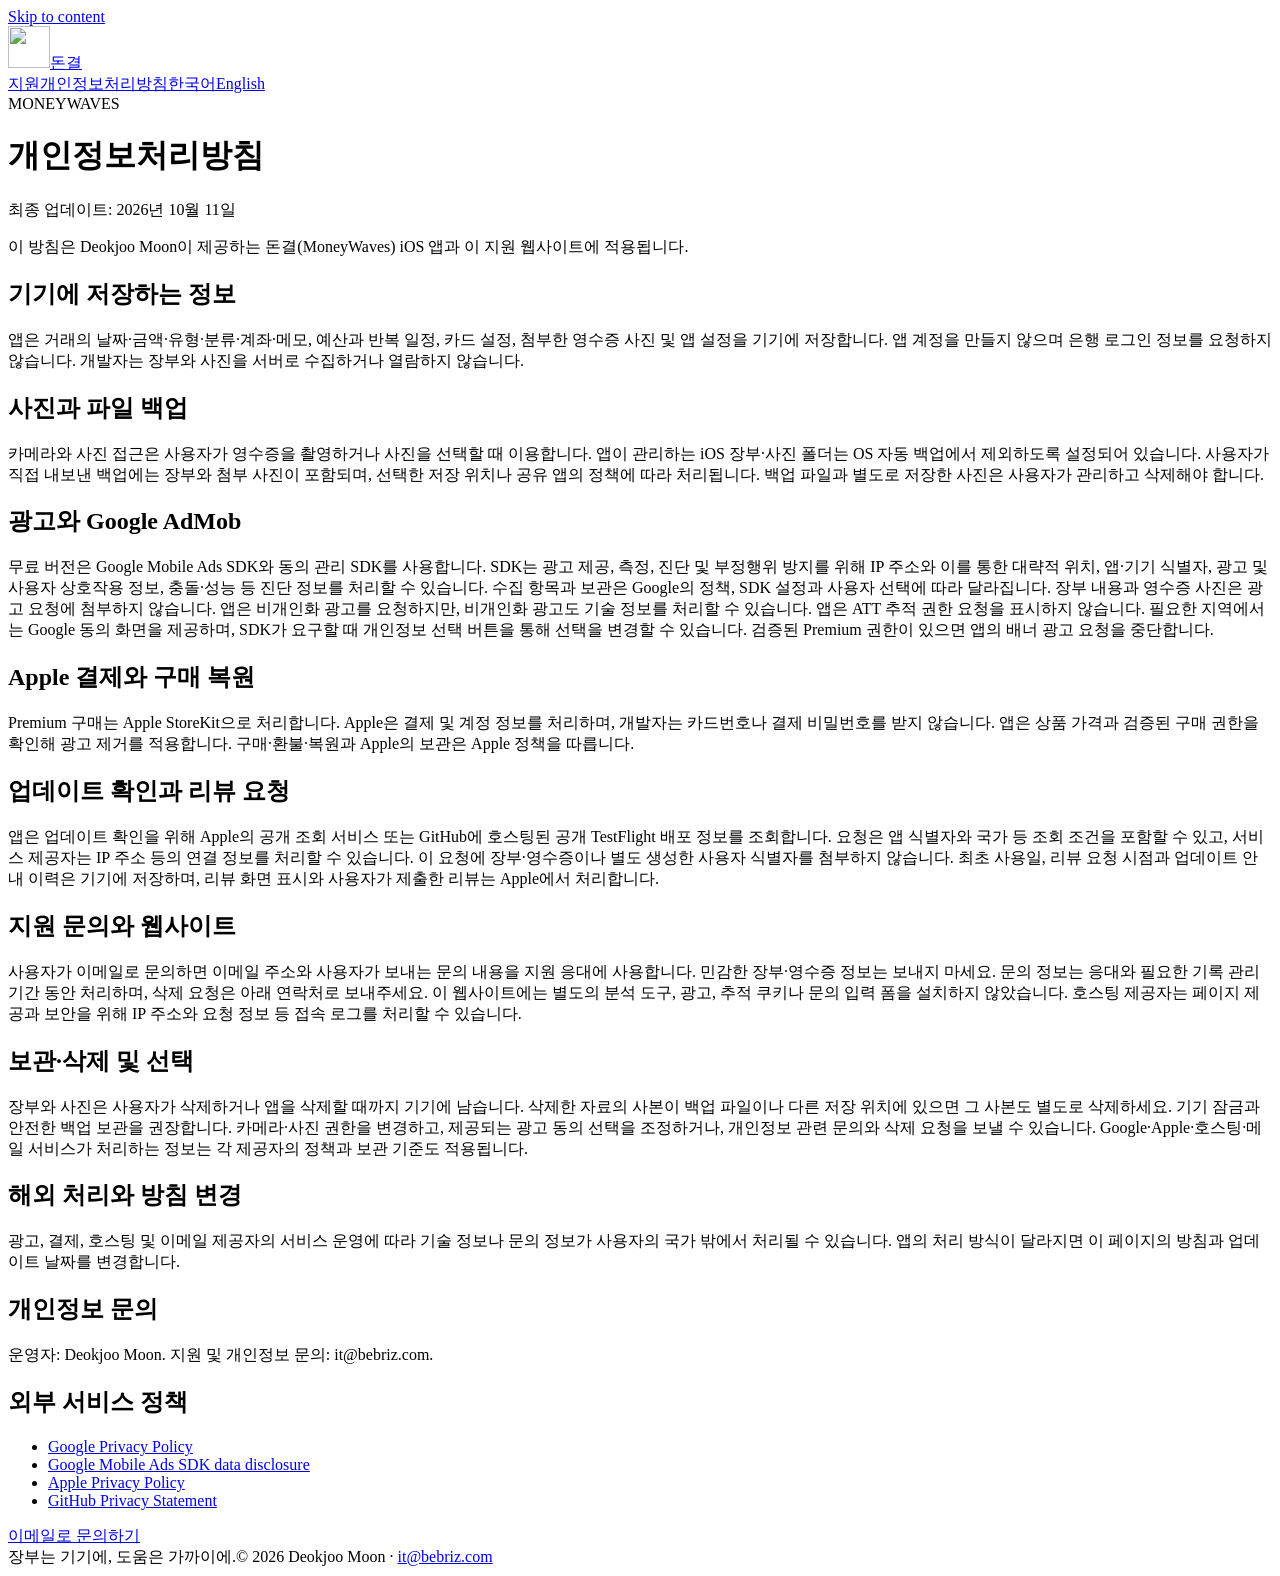
==== docs/ko/privacy/index.html @ d2e1796a "Publish MoneyWaves support and privacy pages" ====
<!doctype html><html lang="ko"><head><meta charset="utf-8"><meta name="viewport" content="width=device-width,initial-scale=1"><meta name="description" content="이 방침은 Deokjoo Moon이 제공하는 돈결(MoneyWaves) iOS 앱과 이 지원 웹사이트에 적용됩니다."><meta name="color-scheme" content="light"><title>돈결 · 개인정보처리방침</title><link rel="icon" href="/moneywaves-support/icon.png"><link rel="stylesheet" href="/moneywaves-support/style.css"></head><body><a class="skip" href="#main">Skip to content</a><header><a class="brand" href="/moneywaves-support/ko/support/"><img src="/moneywaves-support/icon.png" alt="" width="42" height="42">돈결</a><nav aria-label="Navigation"><a href="/moneywaves-support/ko/support/">지원</a><a href="/moneywaves-support/ko/privacy/">개인정보처리방침</a><span class="languages"><a href="/moneywaves-support/ko/privacy/" lang="ko" aria-current="page">한국어</a><a href="/moneywaves-support/en/privacy/" lang="en">English</a></span></nav></header><main id="main"><div class="eyebrow">MONEYWAVES</div><h1>개인정보처리방침</h1><article class="document"><p class="date">최종 업데이트: 2026년 10월 11일</p><p class="lead">이 방침은 Deokjoo Moon이 제공하는 돈결(MoneyWaves) iOS 앱과 이 지원 웹사이트에 적용됩니다.</p><section><h2>기기에 저장하는 정보</h2><p>앱은 거래의 날짜·금액·유형·분류·계좌·메모, 예산과 반복 일정, 카드 설정, 첨부한 영수증 사진 및 앱 설정을 기기에 저장합니다. 앱 계정을 만들지 않으며 은행 로그인 정보를 요청하지 않습니다. 개발자는 장부와 사진을 서버로 수집하거나 열람하지 않습니다.</p></section><section><h2>사진과 파일 백업</h2><p>카메라와 사진 접근은 사용자가 영수증을 촬영하거나 사진을 선택할 때 이용합니다. 앱이 관리하는 iOS 장부·사진 폴더는 OS 자동 백업에서 제외하도록 설정되어 있습니다. 사용자가 직접 내보낸 백업에는 장부와 첨부 사진이 포함되며, 선택한 저장 위치나 공유 앱의 정책에 따라 처리됩니다. 백업 파일과 별도로 저장한 사진은 사용자가 관리하고 삭제해야 합니다.</p></section><section><h2>광고와 Google AdMob</h2><p>무료 버전은 Google Mobile Ads SDK와 동의 관리 SDK를 사용합니다. SDK는 광고 제공, 측정, 진단 및 부정행위 방지를 위해 IP 주소와 이를 통한 대략적 위치, 앱·기기 식별자, 광고 및 사용자 상호작용 정보, 충돌·성능 등 진단 정보를 처리할 수 있습니다. 수집 항목과 보관은 Google의 정책, SDK 설정과 사용자 선택에 따라 달라집니다. 장부 내용과 영수증 사진은 광고 요청에 첨부하지 않습니다. 앱은 비개인화 광고를 요청하지만, 비개인화 광고도 기술 정보를 처리할 수 있습니다. 앱은 ATT 추적 권한 요청을 표시하지 않습니다. 필요한 지역에서는 Google 동의 화면을 제공하며, SDK가 요구할 때 개인정보 선택 버튼을 통해 선택을 변경할 수 있습니다. 검증된 Premium 권한이 있으면 앱의 배너 광고 요청을 중단합니다.</p></section><section><h2>Apple 결제와 구매 복원</h2><p>Premium 구매는 Apple StoreKit으로 처리합니다. Apple은 결제 및 계정 정보를 처리하며, 개발자는 카드번호나 결제 비밀번호를 받지 않습니다. 앱은 상품 가격과 검증된 구매 권한을 확인해 광고 제거를 적용합니다. 구매·환불·복원과 Apple의 보관은 Apple 정책을 따릅니다.</p></section><section><h2>업데이트 확인과 리뷰 요청</h2><p>앱은 업데이트 확인을 위해 Apple의 공개 조회 서비스 또는 GitHub에 호스팅된 공개 TestFlight 배포 정보를 조회합니다. 요청은 앱 식별자와 국가 등 조회 조건을 포함할 수 있고, 서비스 제공자는 IP 주소 등의 연결 정보를 처리할 수 있습니다. 이 요청에 장부·영수증이나 별도 생성한 사용자 식별자를 첨부하지 않습니다. 최초 사용일, 리뷰 요청 시점과 업데이트 안내 이력은 기기에 저장하며, 리뷰 화면 표시와 사용자가 제출한 리뷰는 Apple에서 처리합니다.</p></section><section><h2>지원 문의와 웹사이트</h2><p>사용자가 이메일로 문의하면 이메일 주소와 사용자가 보내는 문의 내용을 지원 응대에 사용합니다. 민감한 장부·영수증 정보는 보내지 마세요. 문의 정보는 응대와 필요한 기록 관리 기간 동안 처리하며, 삭제 요청은 아래 연락처로 보내주세요. 이 웹사이트에는 별도의 분석 도구, 광고, 추적 쿠키나 문의 입력 폼을 설치하지 않았습니다. 호스팅 제공자는 페이지 제공과 보안을 위해 IP 주소와 요청 정보 등 접속 로그를 처리할 수 있습니다.</p></section><section><h2>보관·삭제 및 선택</h2><p>장부와 사진은 사용자가 삭제하거나 앱을 삭제할 때까지 기기에 남습니다. 삭제한 자료의 사본이 백업 파일이나 다른 저장 위치에 있으면 그 사본도 별도로 삭제하세요. 기기 잠금과 안전한 백업 보관을 권장합니다. 카메라·사진 권한을 변경하고, 제공되는 광고 동의 선택을 조정하거나, 개인정보 관련 문의와 삭제 요청을 보낼 수 있습니다. Google·Apple·호스팅·메일 서비스가 처리하는 정보는 각 제공자의 정책과 보관 기준도 적용됩니다.</p></section><section><h2>해외 처리와 방침 변경</h2><p>광고, 결제, 호스팅 및 이메일 제공자의 서비스 운영에 따라 기술 정보나 문의 정보가 사용자의 국가 밖에서 처리될 수 있습니다. 앱의 처리 방식이 달라지면 이 페이지의 방침과 업데이트 날짜를 변경합니다.</p></section><section><h2>개인정보 문의</h2><p>운영자: Deokjoo Moon. 지원 및 개인정보 문의: it@bebriz.com.</p></section><h2>외부 서비스 정책</h2><ul><li><a href="https://policies.google.com/privacy">Google Privacy Policy</a></li><li><a href="https://developers.google.com/admob/ios/privacy/data-disclosure">Google Mobile Ads SDK data disclosure</a></li><li><a href="https://www.apple.com/legal/privacy/">Apple Privacy Policy</a></li><li><a href="https://docs.github.com/en/site-policy/privacy-policies/github-general-privacy-statement">GitHub Privacy Statement</a></li></ul><a class="button" href="mailto:it@bebriz.com">이메일로 문의하기</a></article></main><footer><span>장부는 기기에, 도움은 가까이에.</span><span>© 2026 Deokjoo Moon · <a href="mailto:it@bebriz.com">it@bebriz.com</a></span></footer></body></html>
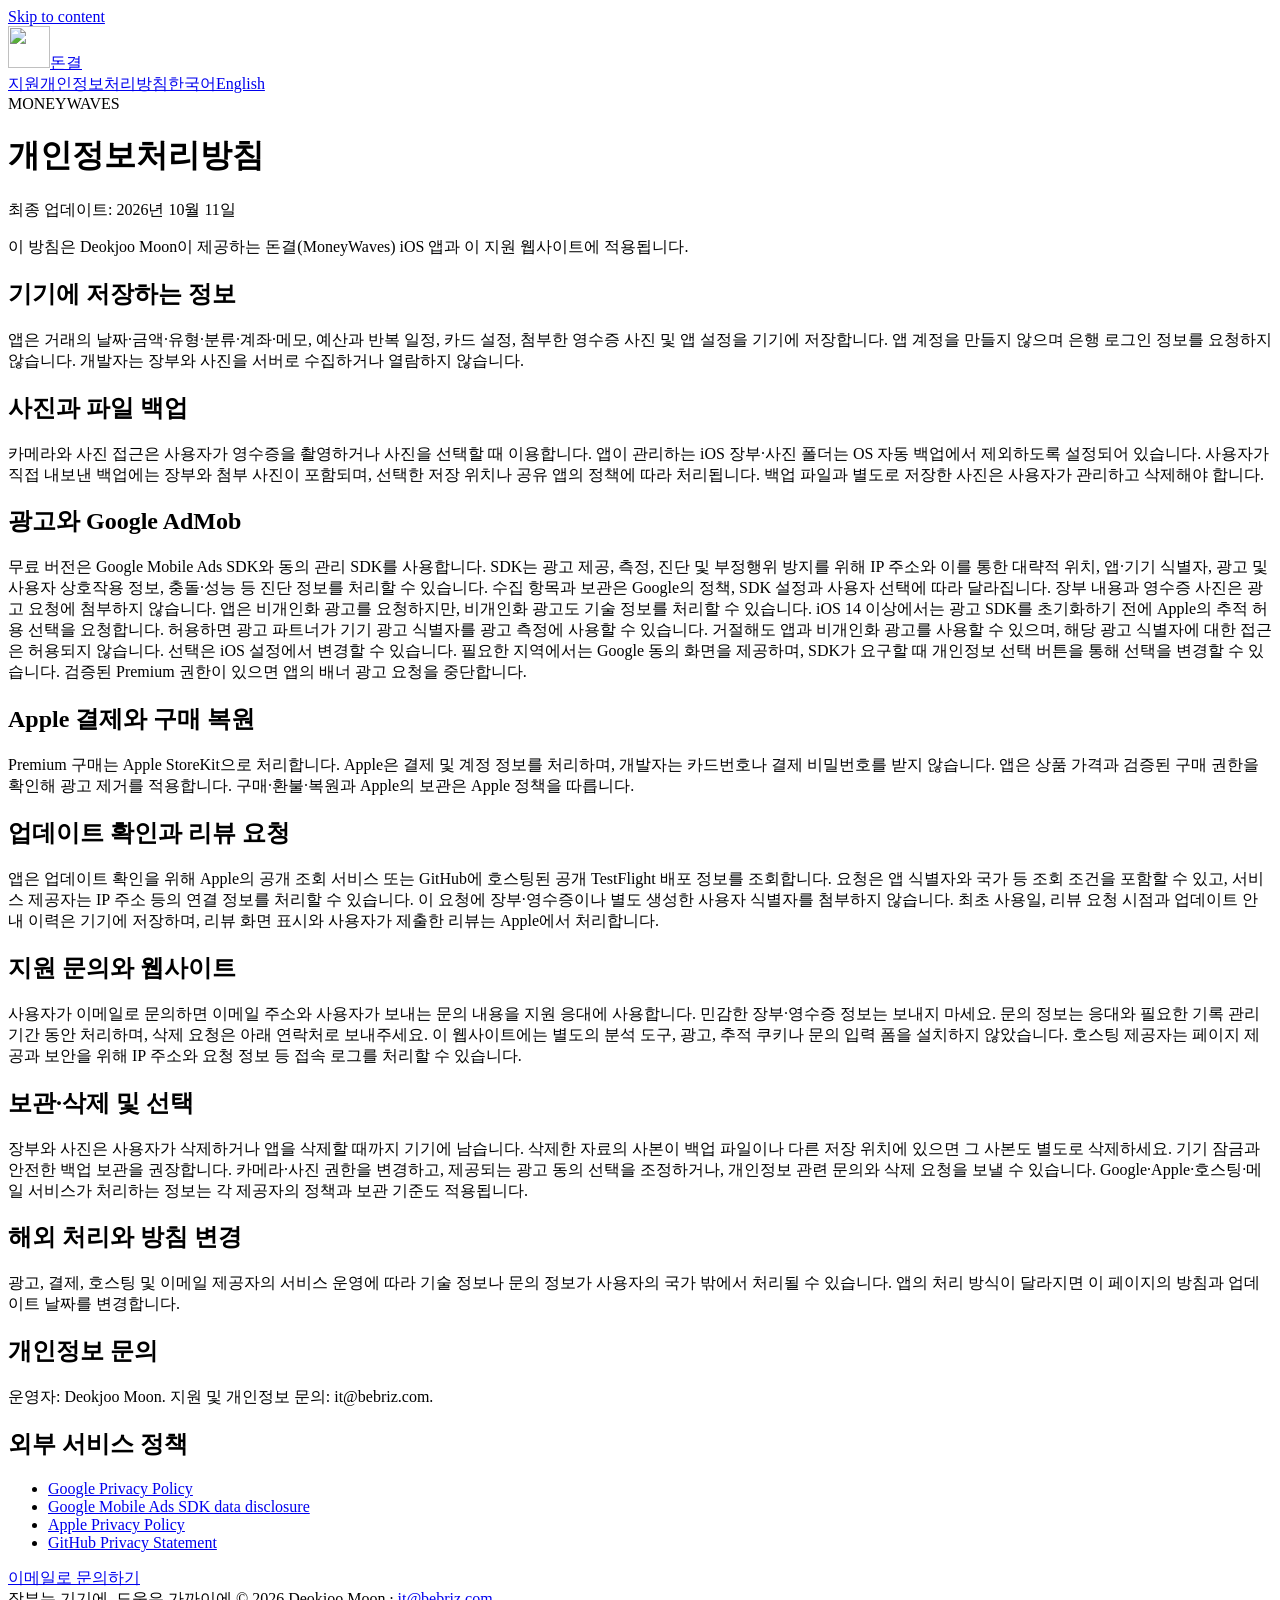
==== commit 04a1b8a0: "Describe advertising identifier consent in privacy policy" ====
--- a/docs/ko/privacy/index.html
+++ b/docs/ko/privacy/index.html
@@ -1 +1 @@
-<!doctype html><html lang="ko"><head><meta charset="utf-8"><meta name="viewport" content="width=device-width,initial-scale=1"><meta name="description" content="이 방침은 Deokjoo Moon이 제공하는 돈결(MoneyWaves) iOS 앱과 이 지원 웹사이트에 적용됩니다."><meta name="color-scheme" content="light"><title>돈결 · 개인정보처리방침</title><link rel="icon" href="/moneywaves-support/icon.png"><link rel="stylesheet" href="/moneywaves-support/style.css"></head><body><a class="skip" href="#main">Skip to content</a><header><a class="brand" href="/moneywaves-support/ko/support/"><img src="/moneywaves-support/icon.png" alt="" width="42" height="42">돈결</a><nav aria-label="Navigation"><a href="/moneywaves-support/ko/support/">지원</a><a href="/moneywaves-support/ko/privacy/">개인정보처리방침</a><span class="languages"><a href="/moneywaves-support/ko/privacy/" lang="ko" aria-current="page">한국어</a><a href="/moneywaves-support/en/privacy/" lang="en">English</a></span></nav></header><main id="main"><div class="eyebrow">MONEYWAVES</div><h1>개인정보처리방침</h1><article class="document"><p class="date">최종 업데이트: 2026년 10월 11일</p><p class="lead">이 방침은 Deokjoo Moon이 제공하는 돈결(MoneyWaves) iOS 앱과 이 지원 웹사이트에 적용됩니다.</p><section><h2>기기에 저장하는 정보</h2><p>앱은 거래의 날짜·금액·유형·분류·계좌·메모, 예산과 반복 일정, 카드 설정, 첨부한 영수증 사진 및 앱 설정을 기기에 저장합니다. 앱 계정을 만들지 않으며 은행 로그인 정보를 요청하지 않습니다. 개발자는 장부와 사진을 서버로 수집하거나 열람하지 않습니다.</p></section><section><h2>사진과 파일 백업</h2><p>카메라와 사진 접근은 사용자가 영수증을 촬영하거나 사진을 선택할 때 이용합니다. 앱이 관리하는 iOS 장부·사진 폴더는 OS 자동 백업에서 제외하도록 설정되어 있습니다. 사용자가 직접 내보낸 백업에는 장부와 첨부 사진이 포함되며, 선택한 저장 위치나 공유 앱의 정책에 따라 처리됩니다. 백업 파일과 별도로 저장한 사진은 사용자가 관리하고 삭제해야 합니다.</p></section><section><h2>광고와 Google AdMob</h2><p>무료 버전은 Google Mobile Ads SDK와 동의 관리 SDK를 사용합니다. SDK는 광고 제공, 측정, 진단 및 부정행위 방지를 위해 IP 주소와 이를 통한 대략적 위치, 앱·기기 식별자, 광고 및 사용자 상호작용 정보, 충돌·성능 등 진단 정보를 처리할 수 있습니다. 수집 항목과 보관은 Google의 정책, SDK 설정과 사용자 선택에 따라 달라집니다. 장부 내용과 영수증 사진은 광고 요청에 첨부하지 않습니다. 앱은 비개인화 광고를 요청하지만, 비개인화 광고도 기술 정보를 처리할 수 있습니다. 앱은 ATT 추적 권한 요청을 표시하지 않습니다. 필요한 지역에서는 Google 동의 화면을 제공하며, SDK가 요구할 때 개인정보 선택 버튼을 통해 선택을 변경할 수 있습니다. 검증된 Premium 권한이 있으면 앱의 배너 광고 요청을 중단합니다.</p></section><section><h2>Apple 결제와 구매 복원</h2><p>Premium 구매는 Apple StoreKit으로 처리합니다. Apple은 결제 및 계정 정보를 처리하며, 개발자는 카드번호나 결제 비밀번호를 받지 않습니다. 앱은 상품 가격과 검증된 구매 권한을 확인해 광고 제거를 적용합니다. 구매·환불·복원과 Apple의 보관은 Apple 정책을 따릅니다.</p></section><section><h2>업데이트 확인과 리뷰 요청</h2><p>앱은 업데이트 확인을 위해 Apple의 공개 조회 서비스 또는 GitHub에 호스팅된 공개 TestFlight 배포 정보를 조회합니다. 요청은 앱 식별자와 국가 등 조회 조건을 포함할 수 있고, 서비스 제공자는 IP 주소 등의 연결 정보를 처리할 수 있습니다. 이 요청에 장부·영수증이나 별도 생성한 사용자 식별자를 첨부하지 않습니다. 최초 사용일, 리뷰 요청 시점과 업데이트 안내 이력은 기기에 저장하며, 리뷰 화면 표시와 사용자가 제출한 리뷰는 Apple에서 처리합니다.</p></section><section><h2>지원 문의와 웹사이트</h2><p>사용자가 이메일로 문의하면 이메일 주소와 사용자가 보내는 문의 내용을 지원 응대에 사용합니다. 민감한 장부·영수증 정보는 보내지 마세요. 문의 정보는 응대와 필요한 기록 관리 기간 동안 처리하며, 삭제 요청은 아래 연락처로 보내주세요. 이 웹사이트에는 별도의 분석 도구, 광고, 추적 쿠키나 문의 입력 폼을 설치하지 않았습니다. 호스팅 제공자는 페이지 제공과 보안을 위해 IP 주소와 요청 정보 등 접속 로그를 처리할 수 있습니다.</p></section><section><h2>보관·삭제 및 선택</h2><p>장부와 사진은 사용자가 삭제하거나 앱을 삭제할 때까지 기기에 남습니다. 삭제한 자료의 사본이 백업 파일이나 다른 저장 위치에 있으면 그 사본도 별도로 삭제하세요. 기기 잠금과 안전한 백업 보관을 권장합니다. 카메라·사진 권한을 변경하고, 제공되는 광고 동의 선택을 조정하거나, 개인정보 관련 문의와 삭제 요청을 보낼 수 있습니다. Google·Apple·호스팅·메일 서비스가 처리하는 정보는 각 제공자의 정책과 보관 기준도 적용됩니다.</p></section><section><h2>해외 처리와 방침 변경</h2><p>광고, 결제, 호스팅 및 이메일 제공자의 서비스 운영에 따라 기술 정보나 문의 정보가 사용자의 국가 밖에서 처리될 수 있습니다. 앱의 처리 방식이 달라지면 이 페이지의 방침과 업데이트 날짜를 변경합니다.</p></section><section><h2>개인정보 문의</h2><p>운영자: Deokjoo Moon. 지원 및 개인정보 문의: it@bebriz.com.</p></section><h2>외부 서비스 정책</h2><ul><li><a href="https://policies.google.com/privacy">Google Privacy Policy</a></li><li><a href="https://developers.google.com/admob/ios/privacy/data-disclosure">Google Mobile Ads SDK data disclosure</a></li><li><a href="https://www.apple.com/legal/privacy/">Apple Privacy Policy</a></li><li><a href="https://docs.github.com/en/site-policy/privacy-policies/github-general-privacy-statement">GitHub Privacy Statement</a></li></ul><a class="button" href="mailto:it@bebriz.com">이메일로 문의하기</a></article></main><footer><span>장부는 기기에, 도움은 가까이에.</span><span>© 2026 Deokjoo Moon · <a href="mailto:it@bebriz.com">it@bebriz.com</a></span></footer></body></html>+<!doctype html><html lang="ko"><head><meta charset="utf-8"><meta name="viewport" content="width=device-width,initial-scale=1"><meta name="description" content="이 방침은 Deokjoo Moon이 제공하는 돈결(MoneyWaves) iOS 앱과 이 지원 웹사이트에 적용됩니다."><meta name="color-scheme" content="light"><title>돈결 · 개인정보처리방침</title><link rel="icon" href="/moneywaves-support/icon.png"><link rel="stylesheet" href="/moneywaves-support/style.css"></head><body><a class="skip" href="#main">Skip to content</a><header><a class="brand" href="/moneywaves-support/ko/support/"><img src="/moneywaves-support/icon.png" alt="" width="42" height="42">돈결</a><nav aria-label="Navigation"><a href="/moneywaves-support/ko/support/">지원</a><a href="/moneywaves-support/ko/privacy/">개인정보처리방침</a><span class="languages"><a href="/moneywaves-support/ko/privacy/" lang="ko" aria-current="page">한국어</a><a href="/moneywaves-support/en/privacy/" lang="en">English</a></span></nav></header><main id="main"><div class="eyebrow">MONEYWAVES</div><h1>개인정보처리방침</h1><article class="document"><p class="date">최종 업데이트: 2026년 10월 11일</p><p class="lead">이 방침은 Deokjoo Moon이 제공하는 돈결(MoneyWaves) iOS 앱과 이 지원 웹사이트에 적용됩니다.</p><section><h2>기기에 저장하는 정보</h2><p>앱은 거래의 날짜·금액·유형·분류·계좌·메모, 예산과 반복 일정, 카드 설정, 첨부한 영수증 사진 및 앱 설정을 기기에 저장합니다. 앱 계정을 만들지 않으며 은행 로그인 정보를 요청하지 않습니다. 개발자는 장부와 사진을 서버로 수집하거나 열람하지 않습니다.</p></section><section><h2>사진과 파일 백업</h2><p>카메라와 사진 접근은 사용자가 영수증을 촬영하거나 사진을 선택할 때 이용합니다. 앱이 관리하는 iOS 장부·사진 폴더는 OS 자동 백업에서 제외하도록 설정되어 있습니다. 사용자가 직접 내보낸 백업에는 장부와 첨부 사진이 포함되며, 선택한 저장 위치나 공유 앱의 정책에 따라 처리됩니다. 백업 파일과 별도로 저장한 사진은 사용자가 관리하고 삭제해야 합니다.</p></section><section><h2>광고와 Google AdMob</h2><p>무료 버전은 Google Mobile Ads SDK와 동의 관리 SDK를 사용합니다. SDK는 광고 제공, 측정, 진단 및 부정행위 방지를 위해 IP 주소와 이를 통한 대략적 위치, 앱·기기 식별자, 광고 및 사용자 상호작용 정보, 충돌·성능 등 진단 정보를 처리할 수 있습니다. 수집 항목과 보관은 Google의 정책, SDK 설정과 사용자 선택에 따라 달라집니다. 장부 내용과 영수증 사진은 광고 요청에 첨부하지 않습니다. 앱은 비개인화 광고를 요청하지만, 비개인화 광고도 기술 정보를 처리할 수 있습니다. iOS 14 이상에서는 광고 SDK를 초기화하기 전에 Apple의 추적 허용 선택을 요청합니다. 허용하면 광고 파트너가 기기 광고 식별자를 광고 측정에 사용할 수 있습니다. 거절해도 앱과 비개인화 광고를 사용할 수 있으며, 해당 광고 식별자에 대한 접근은 허용되지 않습니다. 선택은 iOS 설정에서 변경할 수 있습니다. 필요한 지역에서는 Google 동의 화면을 제공하며, SDK가 요구할 때 개인정보 선택 버튼을 통해 선택을 변경할 수 있습니다. 검증된 Premium 권한이 있으면 앱의 배너 광고 요청을 중단합니다.</p></section><section><h2>Apple 결제와 구매 복원</h2><p>Premium 구매는 Apple StoreKit으로 처리합니다. Apple은 결제 및 계정 정보를 처리하며, 개발자는 카드번호나 결제 비밀번호를 받지 않습니다. 앱은 상품 가격과 검증된 구매 권한을 확인해 광고 제거를 적용합니다. 구매·환불·복원과 Apple의 보관은 Apple 정책을 따릅니다.</p></section><section><h2>업데이트 확인과 리뷰 요청</h2><p>앱은 업데이트 확인을 위해 Apple의 공개 조회 서비스 또는 GitHub에 호스팅된 공개 TestFlight 배포 정보를 조회합니다. 요청은 앱 식별자와 국가 등 조회 조건을 포함할 수 있고, 서비스 제공자는 IP 주소 등의 연결 정보를 처리할 수 있습니다. 이 요청에 장부·영수증이나 별도 생성한 사용자 식별자를 첨부하지 않습니다. 최초 사용일, 리뷰 요청 시점과 업데이트 안내 이력은 기기에 저장하며, 리뷰 화면 표시와 사용자가 제출한 리뷰는 Apple에서 처리합니다.</p></section><section><h2>지원 문의와 웹사이트</h2><p>사용자가 이메일로 문의하면 이메일 주소와 사용자가 보내는 문의 내용을 지원 응대에 사용합니다. 민감한 장부·영수증 정보는 보내지 마세요. 문의 정보는 응대와 필요한 기록 관리 기간 동안 처리하며, 삭제 요청은 아래 연락처로 보내주세요. 이 웹사이트에는 별도의 분석 도구, 광고, 추적 쿠키나 문의 입력 폼을 설치하지 않았습니다. 호스팅 제공자는 페이지 제공과 보안을 위해 IP 주소와 요청 정보 등 접속 로그를 처리할 수 있습니다.</p></section><section><h2>보관·삭제 및 선택</h2><p>장부와 사진은 사용자가 삭제하거나 앱을 삭제할 때까지 기기에 남습니다. 삭제한 자료의 사본이 백업 파일이나 다른 저장 위치에 있으면 그 사본도 별도로 삭제하세요. 기기 잠금과 안전한 백업 보관을 권장합니다. 카메라·사진 권한을 변경하고, 제공되는 광고 동의 선택을 조정하거나, 개인정보 관련 문의와 삭제 요청을 보낼 수 있습니다. Google·Apple·호스팅·메일 서비스가 처리하는 정보는 각 제공자의 정책과 보관 기준도 적용됩니다.</p></section><section><h2>해외 처리와 방침 변경</h2><p>광고, 결제, 호스팅 및 이메일 제공자의 서비스 운영에 따라 기술 정보나 문의 정보가 사용자의 국가 밖에서 처리될 수 있습니다. 앱의 처리 방식이 달라지면 이 페이지의 방침과 업데이트 날짜를 변경합니다.</p></section><section><h2>개인정보 문의</h2><p>운영자: Deokjoo Moon. 지원 및 개인정보 문의: it@bebriz.com.</p></section><h2>외부 서비스 정책</h2><ul><li><a href="https://policies.google.com/privacy">Google Privacy Policy</a></li><li><a href="https://developers.google.com/admob/ios/privacy/data-disclosure">Google Mobile Ads SDK data disclosure</a></li><li><a href="https://www.apple.com/legal/privacy/">Apple Privacy Policy</a></li><li><a href="https://docs.github.com/en/site-policy/privacy-policies/github-general-privacy-statement">GitHub Privacy Statement</a></li></ul><a class="button" href="mailto:it@bebriz.com">이메일로 문의하기</a></article></main><footer><span>장부는 기기에, 도움은 가까이에.</span><span>© 2026 Deokjoo Moon · <a href="mailto:it@bebriz.com">it@bebriz.com</a></span></footer></body></html>
